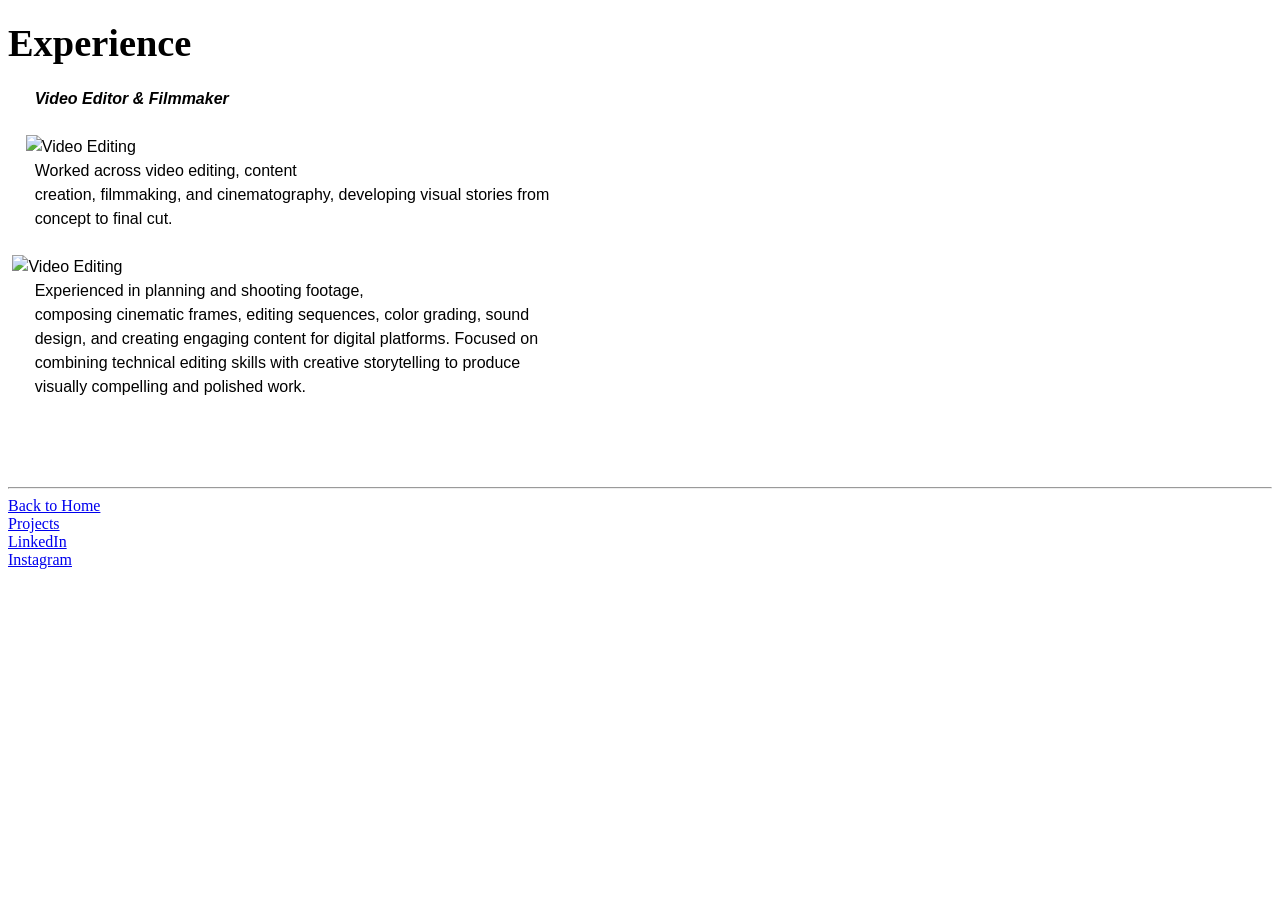
==== Experience.html @ 269ee63b "added: Experience with anchor and img" ====
<!doctype html>
<html lang="en">
  <head>
    <meta charset="UTF-8" />
    <meta name="viewport" content="width=device-width, initial-scale=1.0" />
    <title>Experience</title>
  </head>
  <body>
    <h1>
      <big><b>Experience</b></big>
    </h1>
    <pre style="font-family: Arial, sans-serif; font-size: 16px; line-height: 1.5;">
      <i><b>Video Editor & Filmmaker</b></i> <br>
    <img src="https://imgs.search.brave.com/VS3KbD3pOxqK-H4nipXtQNIQlyXcm5-J8IbIoOaJlJA/rs:fit:860:0:0:0/g:ce/aHR0cHM6Ly9zdGF0/aWMudmVjdGVlenku/Y29tL3N5c3RlbS9y/ZXNvdXJjZXMvdGh1/bWJuYWlscy8wNzAv/NzIxLzIwMy9zbWFs/bC9wcm9mZXNzaW9u/YWwtY2luZW1hLWNh/bWVyYS1vbi10cmlw/b2Qtd2l0aC1ob29k/LWxlbnMtYW5kLWZv/Y3VzLWtub2ItaW4t/c3R1ZGlvLXNldHRp/bmctcGhvdG8uanBl/Zw" alt="Video Editing" height="100">
      Worked across video editing, content                                 
      creation, filmmaking, and cinematography, developing visual stories from
      concept to final cut.
      <br> <img src="https://imgs.search.brave.com/UP0gPEmsCUPEn-EwZ63W3x25-MrdSXhTrMCTFRacwAc/rs:fit:860:0:0:0/g:ce/aHR0cHM6Ly9tZWRp/YS5pc3RvY2twaG90/by5jb20vaWQvMTIx/NTk0MzIzMi9waG90/by92aWRlby1lZGl0/dGluZy10aW1lbGlu/ZS13aXRoLWhhbmQt/Y2xvc2UtdXAuanBn/P3M9NjEyeDYxMiZ3/PTAmaz0yMCZjPTdT/TnUyS0x3MnJqb0RG/RmFaOVlVQXNBNVU5/VGJ1OVV6SHZkdXEz/cHh6azg9" alt="Video Editing" height="100">
      Experienced in planning and shooting footage,
      composing cinematic frames, editing sequences, color grading, sound
      design, and creating engaging content for digital platforms. Focused on
      combining technical editing skills with creative storytelling to produce
      visually compelling and polished work.

    
    </pre>
<hr />
    <a href="index.html">Back to Home</a><br />
    <a href="/projects.html">Projects</a><br />
    <a href="https://www.linkedin.com/in/rishabhdhara">LinkedIn</a><br />
    <a href="https://www.instagram.com/rishabh_OG/">Instagram</a>
    
  </body>
</html>
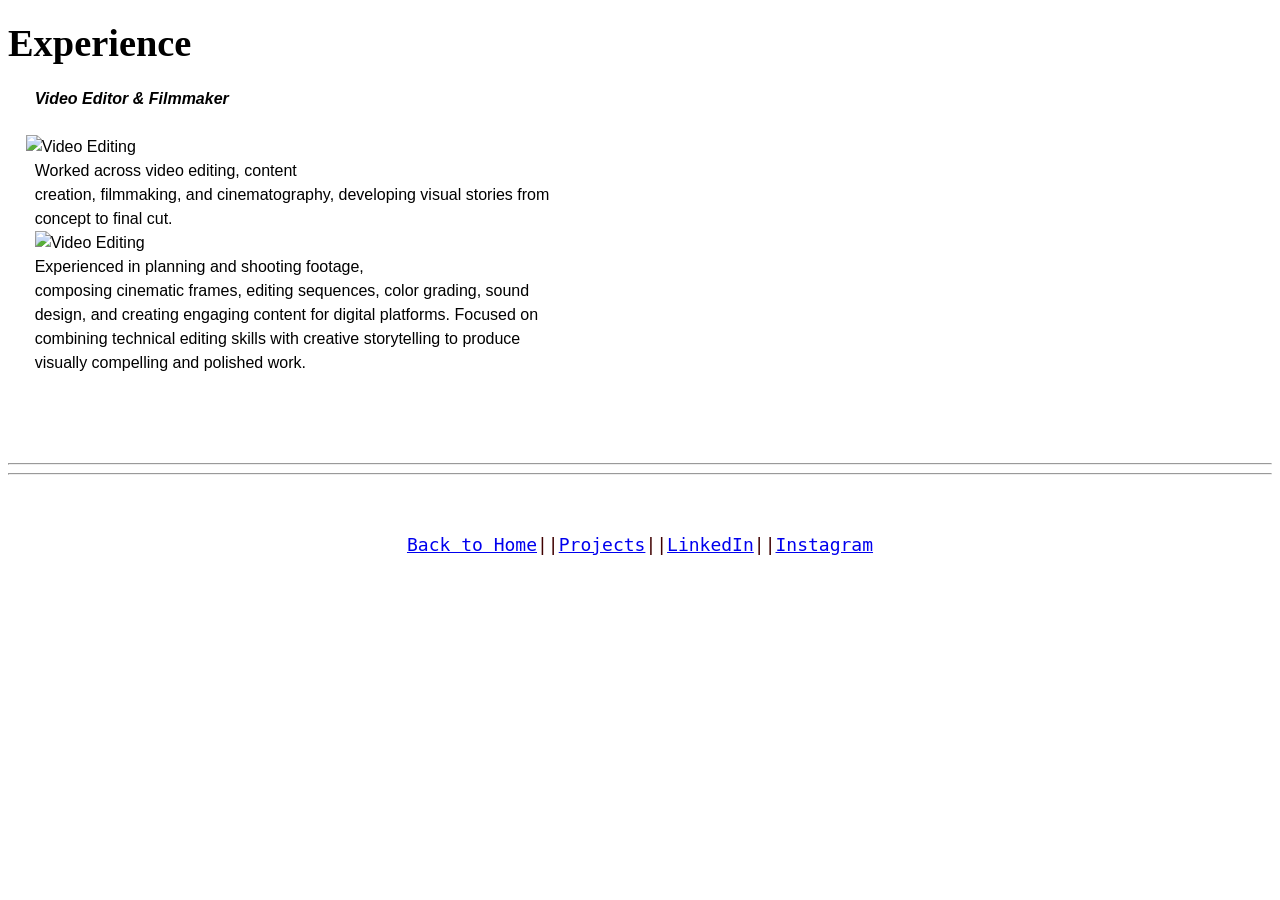
==== commit 1dfdd3e5: "Formatting 1/10" ====
--- a/Experience.html
+++ b/Experience.html
@@ -4,6 +4,7 @@
     <meta charset="UTF-8" />
     <meta name="viewport" content="width=device-width, initial-scale=1.0" />
     <title>Experience</title>
+    <link rel="stylesheet" href="Style.css" />
   </head>
   <body>
     <h1>
@@ -15,7 +16,7 @@
       Worked across video editing, content                                 
       creation, filmmaking, and cinematography, developing visual stories from
       concept to final cut.
-      <br> <img src="https://imgs.search.brave.com/UP0gPEmsCUPEn-EwZ63W3x25-MrdSXhTrMCTFRacwAc/rs:fit:860:0:0:0/g:ce/aHR0cHM6Ly9tZWRp/YS5pc3RvY2twaG90/by5jb20vaWQvMTIx/NTk0MzIzMi9waG90/by92aWRlby1lZGl0/dGluZy10aW1lbGlu/ZS13aXRoLWhhbmQt/Y2xvc2UtdXAuanBn/P3M9NjEyeDYxMiZ3/PTAmaz0yMCZjPTdT/TnUyS0x3MnJqb0RG/RmFaOVlVQXNBNVU5/VGJ1OVV6SHZkdXEz/cHh6azg9" alt="Video Editing" height="100">
+      <span><img src="https://imgs.search.brave.com/UP0gPEmsCUPEn-EwZ63W3x25-MrdSXhTrMCTFRacwAc/rs:fit:860:0:0:0/g:ce/aHR0cHM6Ly9tZWRp/YS5pc3RvY2twaG90/by5jb20vaWQvMTIx/NTk0MzIzMi9waG90/by92aWRlby1lZGl0/dGluZy10aW1lbGlu/ZS13aXRoLWhhbmQt/Y2xvc2UtdXAuanBn/P3M9NjEyeDYxMiZ3/PTAmaz0yMCZjPTdT/TnUyS0x3MnJqb0RG/RmFaOVlVQXNBNVU5/VGJ1OVV6SHZkdXEz/cHh6azg9" alt="Video Editing" height="100"></span>
       Experienced in planning and shooting footage,
       composing cinematic frames, editing sequences, color grading, sound
       design, and creating engaging content for digital platforms. Focused on
@@ -24,11 +25,15 @@
 
     
     </pre>
+
+    
+
 <hr />
-    <a href="index.html">Back to Home</a><br />
-    <a href="/projects.html">Projects</a><br />
-    <a href="https://www.linkedin.com/in/rishabhdhara">LinkedIn</a><br />
-    <a href="https://www.instagram.com/rishabh_OG/">Instagram</a>
+    <hr /><pre class="footer" id="0002">
+    <p><a href="index.html">Back to Home</a>||<a href="project.html">Projects</a>||<a href="https://www.linkedin.com/in/rishabhdhara">LinkedIn</a>||<a href="https://www.instagram.com/rishabh_OG/">Instagram</a></p>
+   
+
+    </pre>
     
   </body>
 </html>
--- a/Style.css
+++ b/Style.css
@@ -0,0 +1,18 @@
+pre.footer[id="0000"] {
+    text-align: center;
+    font-size: 18px;
+    color: #3f0000;
+    margin-top: 20px;
+}
+pre.footer[id="0002"] {
+    text-align: center;
+    font-size: 18px;
+    color: #3f0000;
+    margin-top: 20px;
+}
+pre.footer[id="0001"] {
+    text-align: center;
+    font-size: 18px;
+    color: #3f0000;
+    margin-top: 20px;
+}
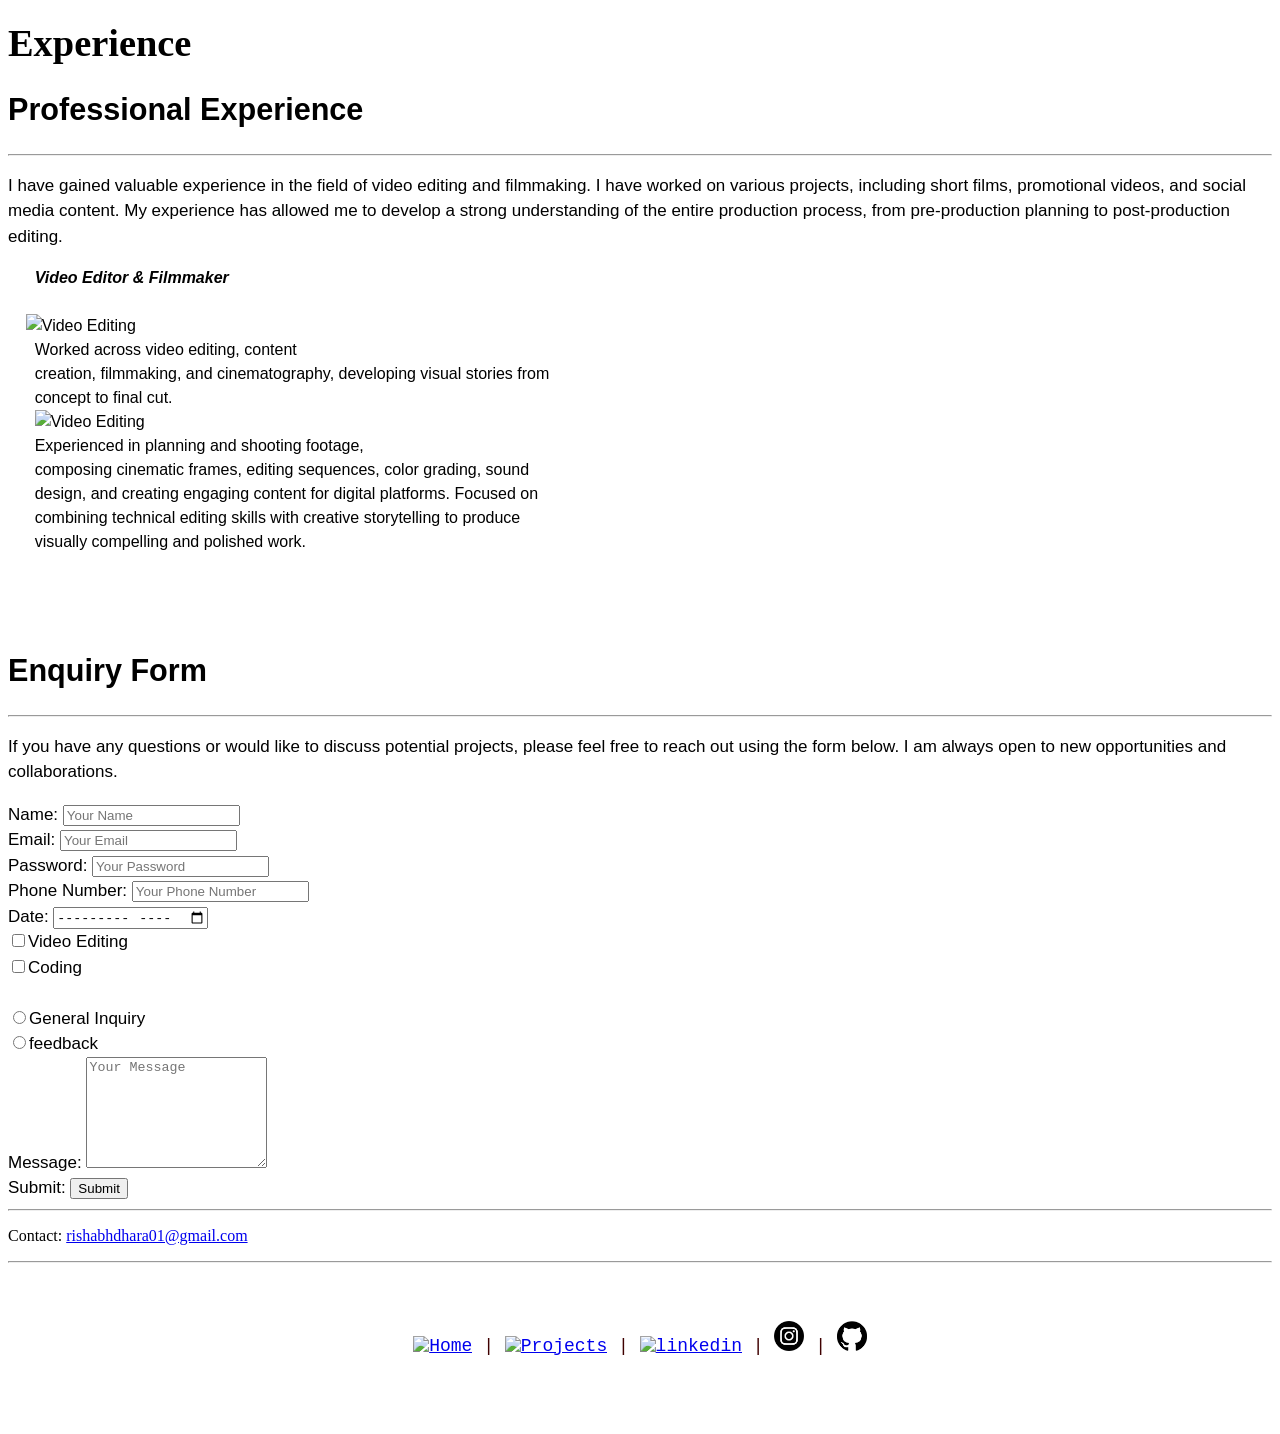
==== commit 69ac8a84: "Formatting update and Form Added" ====
--- a/Experience.html
+++ b/Experience.html
@@ -7,9 +7,23 @@
     <link rel="stylesheet" href="Style.css" />
   </head>
   <body>
+  <header>
     <h1>
       <big><b>Experience</b></big>
     </h1>
+    </header>
+    <main>
+      <section id="experience" style="font-family: Arial, sans-serif; font-size: 17px; line-height: 1.5;">
+        <h2><big>Professional Experience</big></h2>
+        <hr />
+        <p>
+          I have gained valuable experience in the field of video editing and
+          filmmaking. I have worked on various projects, including short films,
+          promotional videos, and social media content. My experience has allowed
+          me to develop a strong understanding of the entire production process,
+          from pre-production planning to post-production editing.
+        </p>
+      </section>
     <pre style="font-family: Arial, sans-serif; font-size: 16px; line-height: 1.5;">
       <i><b>Video Editor & Filmmaker</b></i> <br>
     <img src="https://imgs.search.brave.com/VS3KbD3pOxqK-H4nipXtQNIQlyXcm5-J8IbIoOaJlJA/rs:fit:860:0:0:0/g:ce/aHR0cHM6Ly9zdGF0/aWMudmVjdGVlenku/Y29tL3N5c3RlbS9y/ZXNvdXJjZXMvdGh1/bWJuYWlscy8wNzAv/NzIxLzIwMy9zbWFs/bC9wcm9mZXNzaW9u/YWwtY2luZW1hLWNh/bWVyYS1vbi10cmlw/b2Qtd2l0aC1ob29k/LWxlbnMtYW5kLWZv/Y3VzLWtub2ItaW4t/c3R1ZGlvLXNldHRp/bmctcGhvdG8uanBl/Zw" alt="Video Editing" height="100">
@@ -25,15 +39,67 @@
 
     
     </pre>
-
-    
-
+    <section id="enquiry Form" style="font-family: Arial, sans-serif; font-size: 17px; line-height: 1.5;">
+      <h2><big>Enquiry Form</big></h2>
+      <hr />
+      <p>
+        If you have any questions or would like to discuss potential projects,
+        please feel free to reach out using the form below. I am always open to
+        new opportunities and collaborations.
+      </p>
+      <form action="Book1.xlsx" method="post">
+         <div>
+        <label for="6201">Name:
+        <input type="text" name="name" placeholder="Your Name" required id="6201"/>
+        </label>
+       </div><div>
+        <label for="6202">Email:
+        <input type="email" name="email" placeholder="Your Email" required id="6202"/>
+        </label>
+      </div><div>
+        <label for="6203">Password:
+        <input type="password" name="password" placeholder="Your Password" required id="6203" />
+        </label>
+        </div><div>
+        <label for="6204">Phone Number:
+        <input type="number" name="phone" placeholder="Your Phone Number" required id="6204"/>
+        </label></div><div> 
+        <label for="6205">Date:
+        <input type="month" name="date" placeholder="Date" id="6205"/>
+        </label>
+      </div><div>
+        <label for="editing">
+          <input type="checkbox" name="editing" value="Video Editing" id="editing" />Video Editing
+        </label>
+        </div><div>
+        <label for="coding">
+          <input type="checkbox" name="coding" value="Coding" id="coding" />Coding  
+        </label>
+      </div>
+       <br /> 
+        <div>
+        <label for="6206">
+        <input type="radio" name="selection" value="Inquiry"  id="6206" />General Inquiry
+        </label></div><div>
+        <label for="6207">
+        <input type="radio" name="selection" value="feedback" id="6207"/>feedback
+        </label></div><div>
+        <label for="6208">Message:
+        <textarea name="message" placeholder="Your Message" id="6208" rows="7"></textarea>
+        </label></div>
+        <label for="6209">Submit:
+        <input type="submit" value="Submit" />
+        </label>
+      </form>
+    </section>
+    </main>
 <hr />
+<footer>
+      <p>Contact: <a href="mailto:rishabhdhara01@gmail.com">rishabhdhara01@gmail.com</a></p>
     <hr /><pre class="footer" id="0002">
-    <p><a href="index.html">Back to Home</a>||<a href="project.html">Projects</a>||<a href="https://www.linkedin.com/in/rishabhdhara">LinkedIn</a>||<a href="https://www.instagram.com/rishabh_OG/">Instagram</a></p>
-   
-
+    <p><a href="index.html" target="_main"><img src="https://encrypted-tbn0.gstatic.com/images?q=tbn:ANd9GcR5SNxfyJ2fvpPydtsc8FmJUQuijeT3QdW4n1uNuYnGiA&s=10" alt="Home" height="30"></a> | <a href="project.html" target="_main"><img src="https://encrypted-tbn0.gstatic.com/images?q=tbn:ANd9GcSno2-ny2hloffRtIvtWiUrnJCTXKwWkwwqwgf_qIYuGQ&s=10" alt="Projects" height="30"></a> | <a href="https://www.linkedin.com/in/rishabhdhara" target="_main"><img src="https://encrypted-tbn0.gstatic.com/images?q=tbn:ANd9GcTwRDyprTqpfhdDIHOpQFw5C1H5iXjoJVMPTIxKQuyKoA&s=10" alt="linkedin" height="30"></a> | <a href="https://www.instagram.com/rishabh_OG/" target="_main"><img src="[data-uri]" alt="instagram" height="30"></a> | <a href="https://github.com/rishabhdhara" target="_main"><img src="[data-uri]" alt="GitHub" height="30"></a></p>
     </pre>
+</footer>
     
   </body>
 </html>
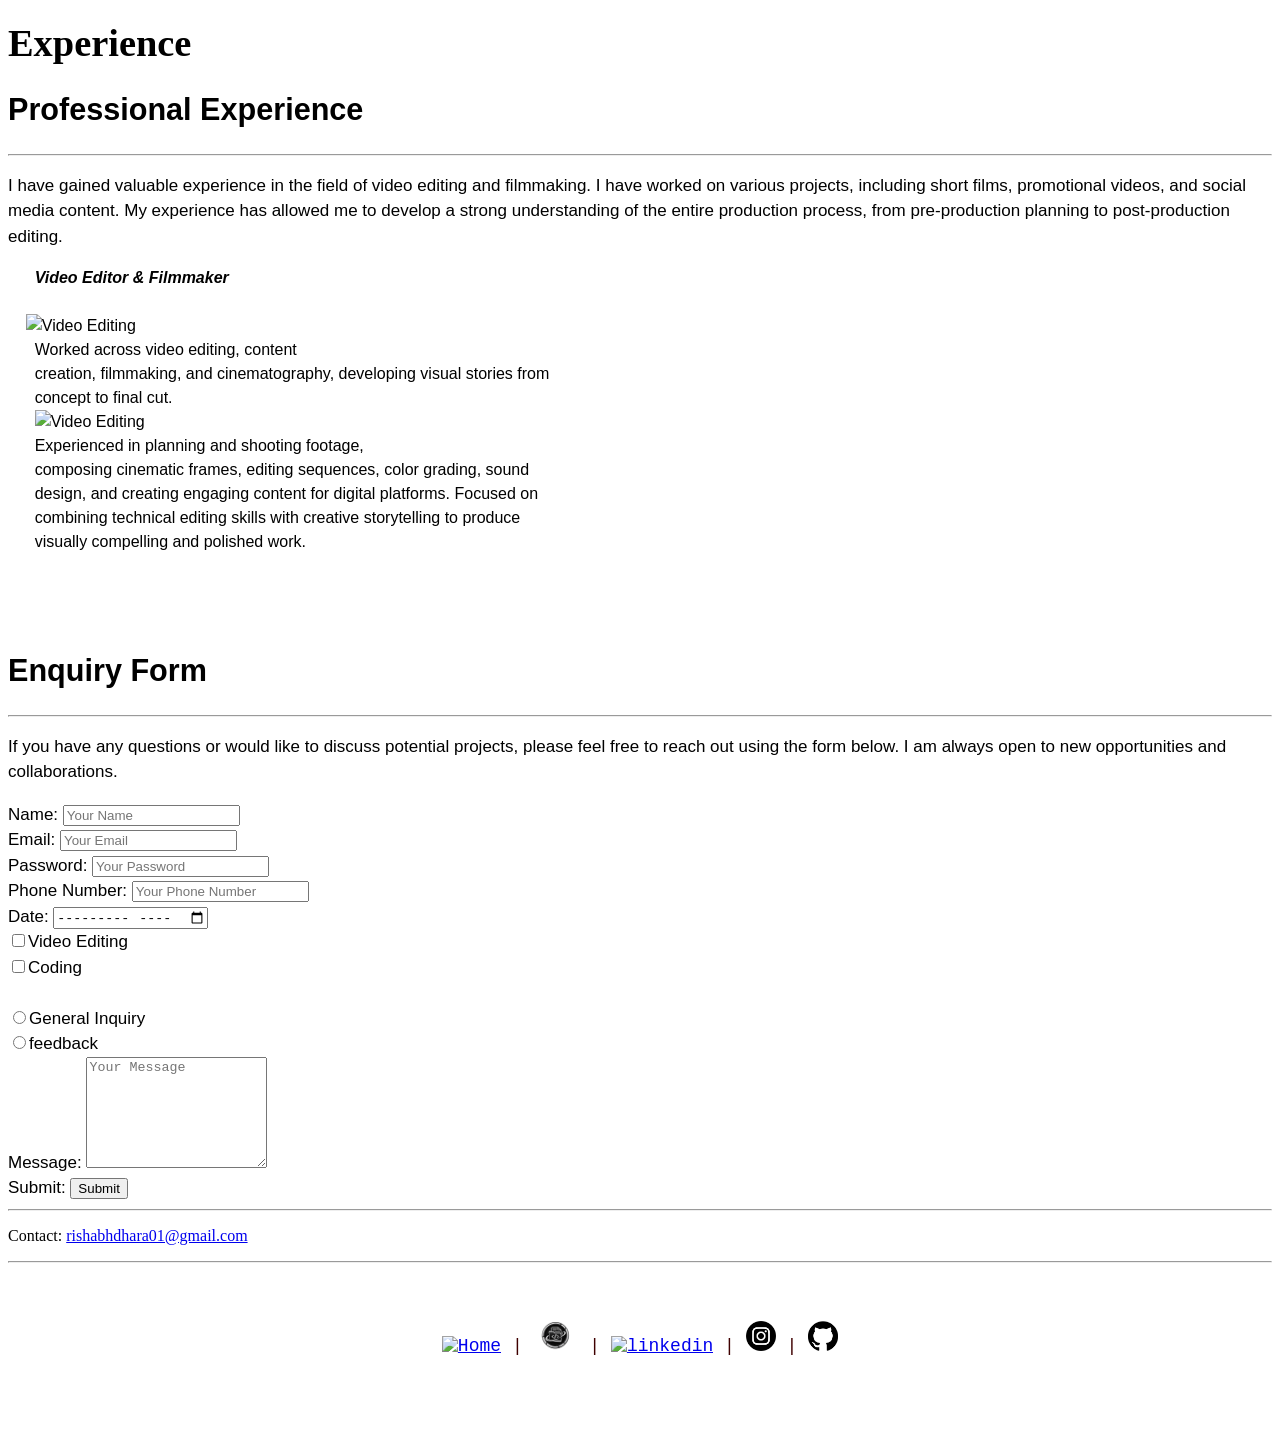
==== commit 463c4283: "Updated logo on all pages with clickable icons" ====
--- a/Experience.html
+++ b/Experience.html
@@ -97,7 +97,7 @@
 <footer>
       <p>Contact: <a href="mailto:rishabhdhara01@gmail.com">rishabhdhara01@gmail.com</a></p>
     <hr /><pre class="footer" id="0002">
-    <p><a href="index.html" target="_main"><img src="https://encrypted-tbn0.gstatic.com/images?q=tbn:ANd9GcR5SNxfyJ2fvpPydtsc8FmJUQuijeT3QdW4n1uNuYnGiA&s=10" alt="Home" height="30"></a> | <a href="project.html" target="_main"><img src="https://encrypted-tbn0.gstatic.com/images?q=tbn:ANd9GcSno2-ny2hloffRtIvtWiUrnJCTXKwWkwwqwgf_qIYuGQ&s=10" alt="Projects" height="30"></a> | <a href="https://www.linkedin.com/in/rishabhdhara" target="_main"><img src="https://encrypted-tbn0.gstatic.com/images?q=tbn:ANd9GcTwRDyprTqpfhdDIHOpQFw5C1H5iXjoJVMPTIxKQuyKoA&s=10" alt="linkedin" height="30"></a> | <a href="https://www.instagram.com/rishabh_OG/" target="_main"><img src="[data-uri]" alt="instagram" height="30"></a> | <a href="https://github.com/rishabhdhara" target="_main"><img src="[data-uri]" alt="GitHub" height="30"></a></p>
+    <p><a href="index.html" target="_main"><img src="https://encrypted-tbn0.gstatic.com/images?q=tbn:ANd9GcR5SNxfyJ2fvpPydtsc8FmJUQuijeT3QdW4n1uNuYnGiA&s=10" alt="Home" height="30"></a> | <a href="project.html" target="_main"><img src="project.png" alt="Projects" height="30"></a> | <a href="https://www.linkedin.com/in/rishabhdhara" target="_main"><img src="https://encrypted-tbn0.gstatic.com/images?q=tbn:ANd9GcTwRDyprTqpfhdDIHOpQFw5C1H5iXjoJVMPTIxKQuyKoA&s=10" alt="linkedin" height="30"></a> | <a href="https://www.instagram.com/rishabh_OG/" target="_main"><img src="[data-uri]" alt="instagram" height="30"></a> | <a href="https://github.com/rishabhdhara" target="_main"><img src="[data-uri]" alt="GitHub" height="30"></a></p>
     </pre>
 </footer>
     
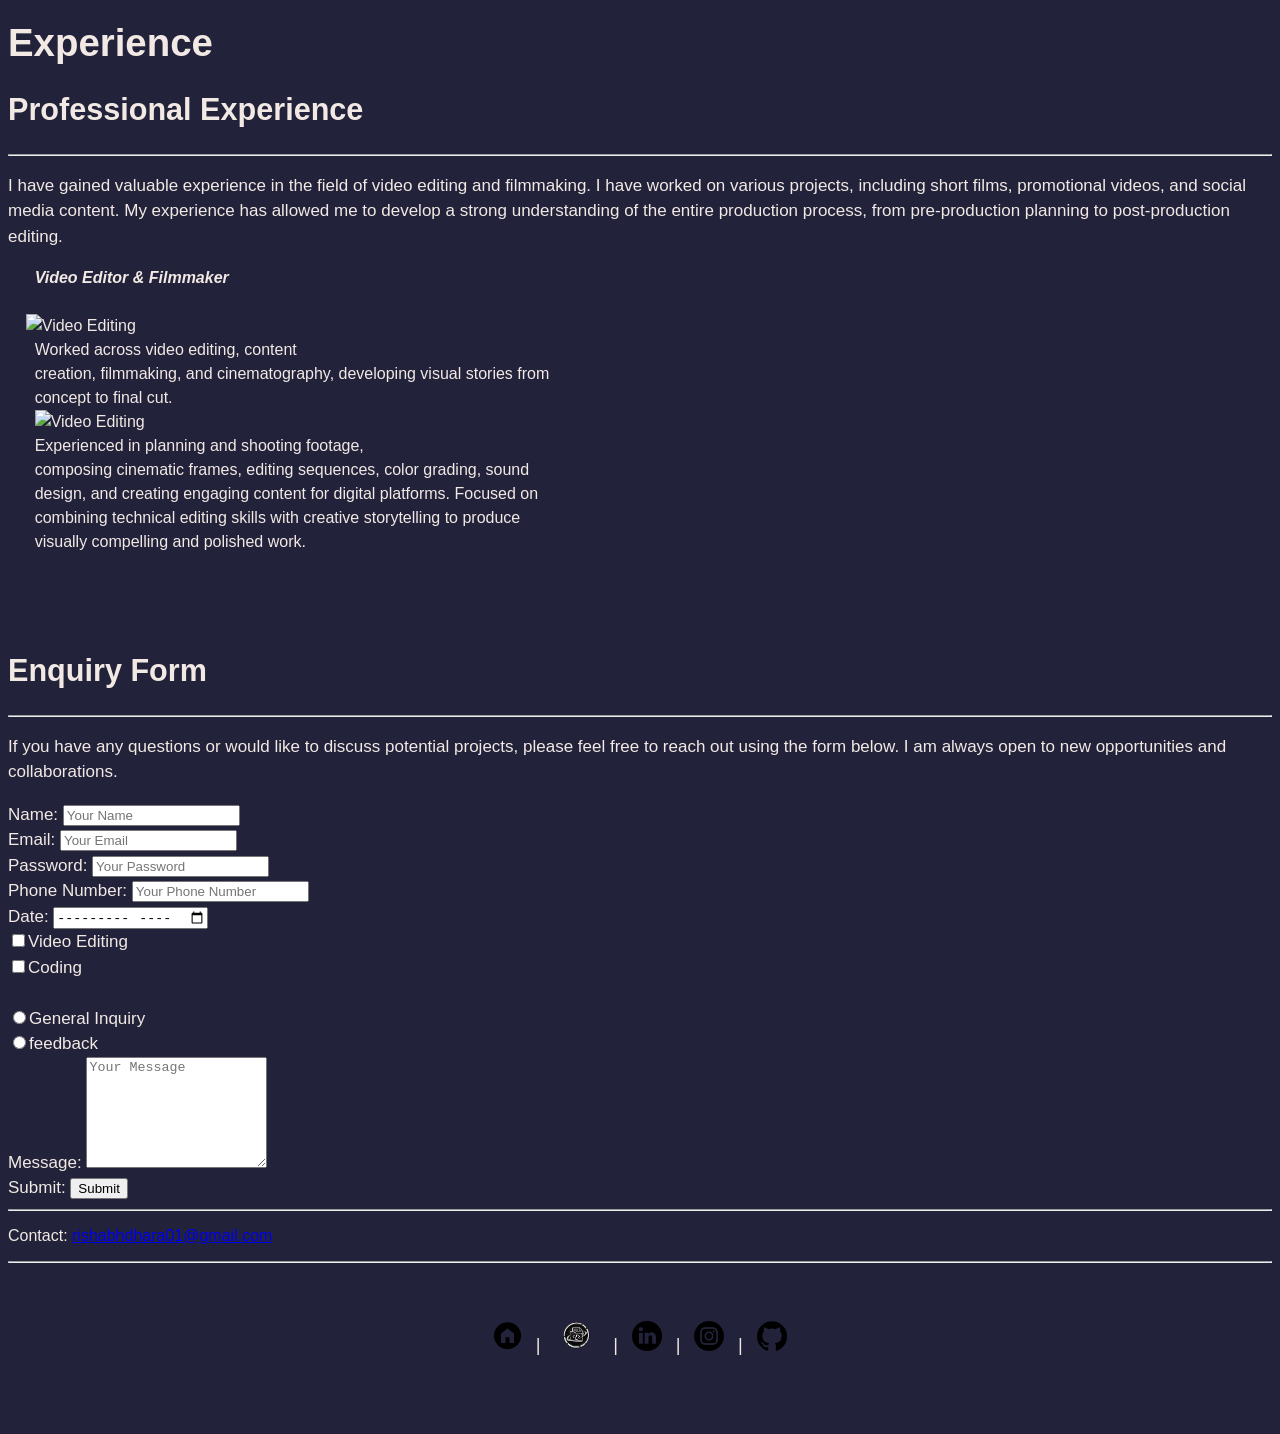
==== commit f62b7b37: "Updaate in css a bit and new img with 4/10" ====
--- a/Experience.html
+++ b/Experience.html
@@ -97,7 +97,7 @@
 <footer>
       <p>Contact: <a href="mailto:rishabhdhara01@gmail.com">rishabhdhara01@gmail.com</a></p>
     <hr /><pre class="footer" id="0002">
-    <p><a href="index.html" target="_main"><img src="https://encrypted-tbn0.gstatic.com/images?q=tbn:ANd9GcR5SNxfyJ2fvpPydtsc8FmJUQuijeT3QdW4n1uNuYnGiA&s=10" alt="Home" height="30"></a> | <a href="project.html" target="_main"><img src="project.png" alt="Projects" height="30"></a> | <a href="https://www.linkedin.com/in/rishabhdhara" target="_main"><img src="https://encrypted-tbn0.gstatic.com/images?q=tbn:ANd9GcTwRDyprTqpfhdDIHOpQFw5C1H5iXjoJVMPTIxKQuyKoA&s=10" alt="linkedin" height="30"></a> | <a href="https://www.instagram.com/rishabh_OG/" target="_main"><img src="[data-uri]" alt="instagram" height="30"></a> | <a href="https://github.com/rishabhdhara" target="_main"><img src="[data-uri]" alt="GitHub" height="30"></a></p>
+    <p><a href="index.html" target="_main"><img src="homee.png" alt="Home" height="30"></a> | <a href="project.html" target="_main"><img src="projt.png" alt="Projects" height="30"></a> | <a href="https://www.linkedin.com/in/rishabhdhara" target="_main"><img src="linin.png" alt="linkedin" height="30"></a> | <a href="https://www.instagram.com/rishabh_OG/" target="_main"><img src="ins.png" alt="instagram" height="30"></a> | <a href="https://github.com/rishabhdhara" target="_main"><img src="git.png" alt="GitHub" height="30"></a></p>
     </pre>
 </footer>
     
--- a/Style.css
+++ b/Style.css
@@ -1,18 +1,37 @@
+html {
+    scroll-behavior: smooth;
+    background-color: #22223b;
+    font-family: Arial, Helvetica, sans-serif; color: #f2e9e4;
+    accent-color: #c9ada7;
+}
+
+img#Rish {
+    border-radius: 50%;
+    display: block;
+    margin-left: auto;
+    margin-right: auto;
+}
+p#social {
+    text-align: center;
+    font-size: 18px;
+    color: #f2e9e4;
+}
+
 pre.footer[id="0000"] {
     text-align: center;
     font-size: 18px;
-    color: #3f0000;
+    color: #f2e9e4  ;
     margin-top: 20px;
 }
 pre.footer[id="0002"] {
     text-align: center;
     font-size: 18px;
-    color: #3f0000;
+    color: #f2e9e4  ;
     margin-top: 20px;
 }
 pre.footer[id="0001"] {
     text-align: center;
     font-size: 18px;
-    color: #3f0000;
+    color: #f2e9e4  ;
     margin-top: 20px;
 }
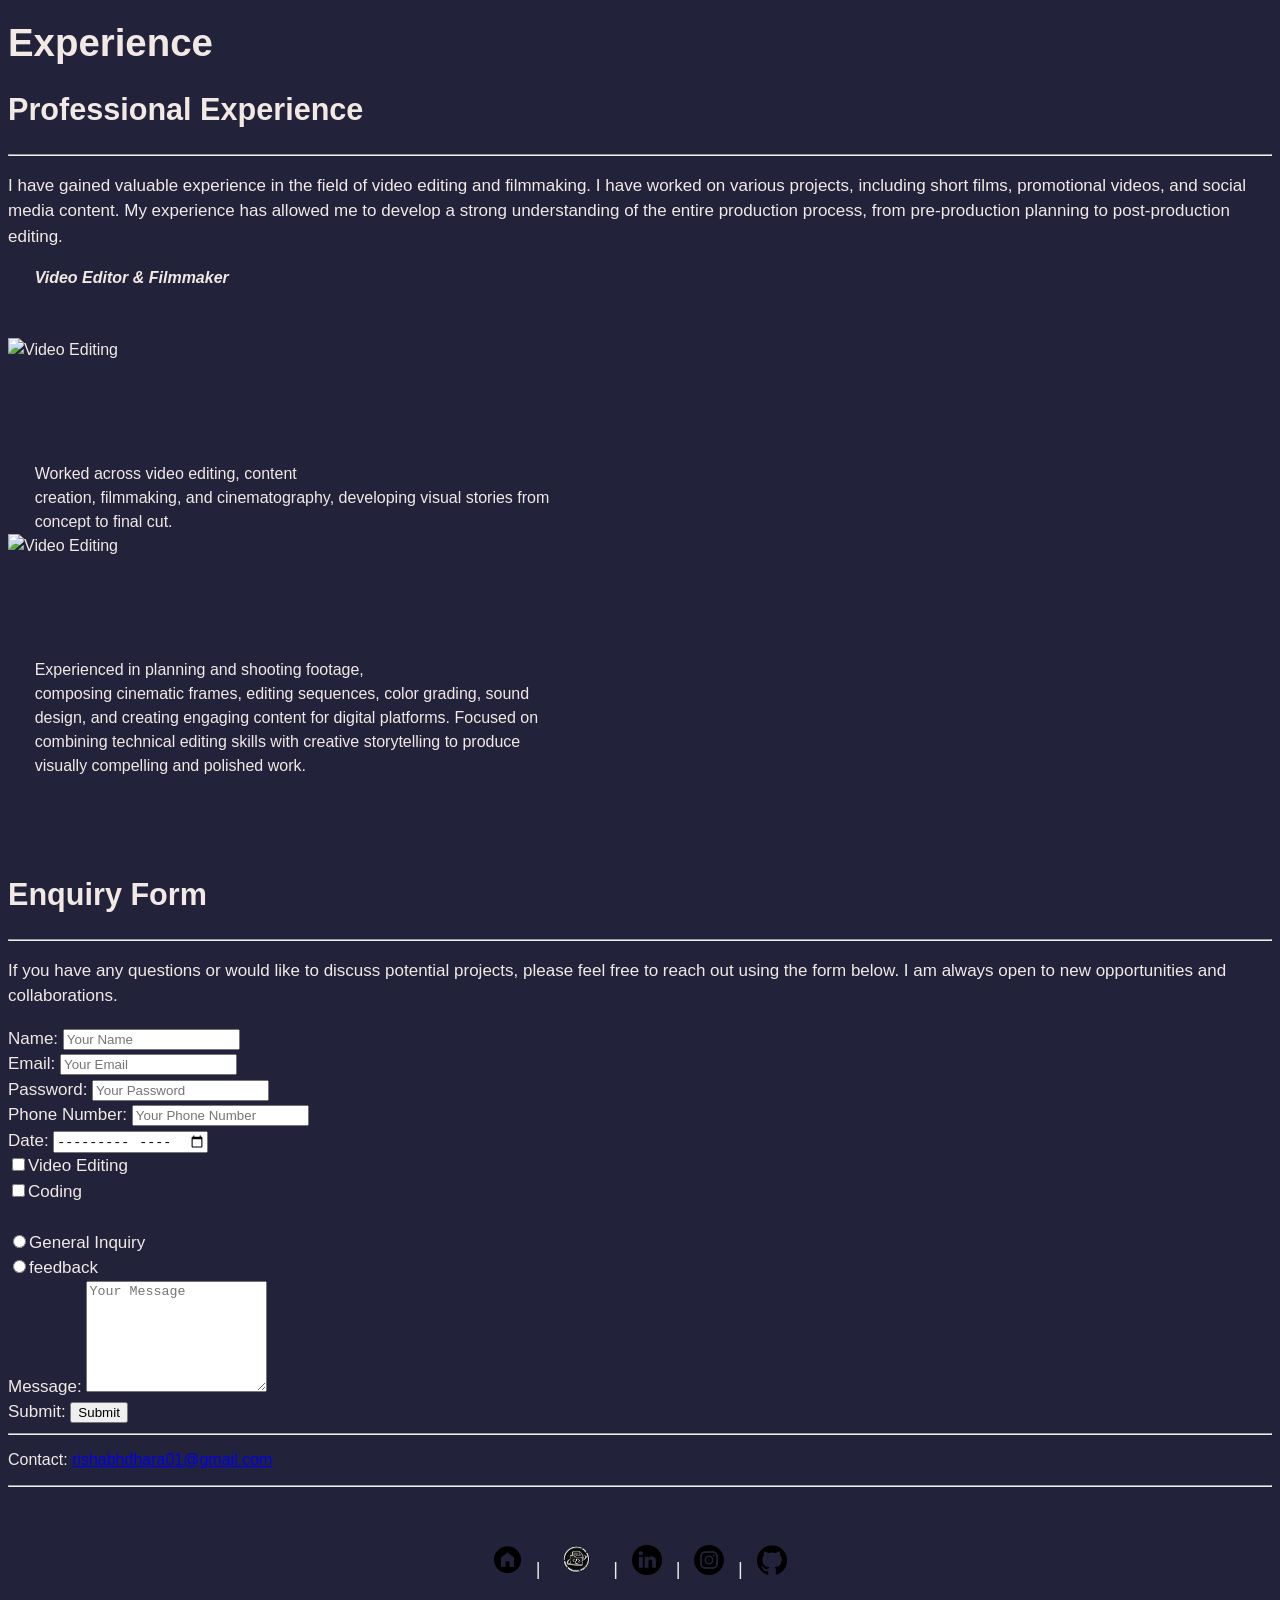
==== commit c092809d: "added: assets and formatted images" ====
--- a/Experience.html
+++ b/Experience.html
@@ -26,11 +26,10 @@
       </section>
     <pre style="font-family: Arial, sans-serif; font-size: 16px; line-height: 1.5;">
       <i><b>Video Editor & Filmmaker</b></i> <br>
-    <img src="https://imgs.search.brave.com/VS3KbD3pOxqK-H4nipXtQNIQlyXcm5-J8IbIoOaJlJA/rs:fit:860:0:0:0/g:ce/aHR0cHM6Ly9zdGF0/aWMudmVjdGVlenku/Y29tL3N5c3RlbS9y/ZXNvdXJjZXMvdGh1/bWJuYWlscy8wNzAv/NzIxLzIwMy9zbWFs/bC9wcm9mZXNzaW9u/YWwtY2luZW1hLWNh/bWVyYS1vbi10cmlw/b2Qtd2l0aC1ob29k/LWxlbnMtYW5kLWZv/Y3VzLWtub2ItaW4t/c3R1ZGlvLXNldHRp/bmctcGhvdG8uanBl/Zw" alt="Video Editing" height="100">
+    <img id="edit101" src="https://imgs.search.brave.com/VS3KbD3pOxqK-H4nipXtQNIQlyXcm5-J8IbIoOaJlJA/rs:fit:860:0:0:0/g:ce/aHR0cHM6Ly9zdGF0/aWMudmVjdGVlenku/Y29tL3N5c3RlbS9y/ZXNvdXJjZXMvdGh1/bWJuYWlscy8wNzAv/NzIxLzIwMy9zbWFs/bC9wcm9mZXNzaW9u/YWwtY2luZW1hLWNh/bWVyYS1vbi10cmlw/b2Qtd2l0aC1ob29k/LWxlbnMtYW5kLWZv/Y3VzLWtub2ItaW4t/c3R1ZGlvLXNldHRp/bmctcGhvdG8uanBl/Zw" alt="Video Editing" height="100">
       Worked across video editing, content                                 
       creation, filmmaking, and cinematography, developing visual stories from
-      concept to final cut.
-      <span><img src="https://imgs.search.brave.com/UP0gPEmsCUPEn-EwZ63W3x25-MrdSXhTrMCTFRacwAc/rs:fit:860:0:0:0/g:ce/aHR0cHM6Ly9tZWRp/YS5pc3RvY2twaG90/by5jb20vaWQvMTIx/NTk0MzIzMi9waG90/by92aWRlby1lZGl0/dGluZy10aW1lbGlu/ZS13aXRoLWhhbmQt/Y2xvc2UtdXAuanBn/P3M9NjEyeDYxMiZ3/PTAmaz0yMCZjPTdT/TnUyS0x3MnJqb0RG/RmFaOVlVQXNBNVU5/VGJ1OVV6SHZkdXEz/cHh6azg9" alt="Video Editing" height="100"></span>
+      concept to final cut.<span><img id="edit102" src="https://imgs.search.brave.com/UP0gPEmsCUPEn-EwZ63W3x25-MrdSXhTrMCTFRacwAc/rs:fit:860:0:0:0/g:ce/aHR0cHM6Ly9tZWRp/YS5pc3RvY2twaG90/by5jb20vaWQvMTIx/NTk0MzIzMi9waG90/by92aWRlby1lZGl0/dGluZy10aW1lbGlu/ZS13aXRoLWhhbmQt/Y2xvc2UtdXAuanBn/P3M9NjEyeDYxMiZ3/PTAmaz0yMCZjPTdT/TnUyS0x3MnJqb0RG/RmFaOVlVQXNBNVU5/VGJ1OVV6SHZkdXEz/cHh6azg9" alt="Video Editing" height="100"></span>
       Experienced in planning and shooting footage,
       composing cinematic frames, editing sequences, color grading, sound
       design, and creating engaging content for digital platforms. Focused on
@@ -97,7 +96,7 @@
 <footer>
       <p>Contact: <a href="mailto:rishabhdhara01@gmail.com">rishabhdhara01@gmail.com</a></p>
     <hr /><pre class="footer" id="0002">
-    <p><a href="index.html" target="_main"><img src="homee.png" alt="Home" height="30"></a> | <a href="project.html" target="_main"><img src="projt.png" alt="Projects" height="30"></a> | <a href="https://www.linkedin.com/in/rishabhdhara" target="_main"><img src="linin.png" alt="linkedin" height="30"></a> | <a href="https://www.instagram.com/rishabh_OG/" target="_main"><img src="ins.png" alt="instagram" height="30"></a> | <a href="https://github.com/rishabhdhara" target="_main"><img src="git.png" alt="GitHub" height="30"></a></p>
+    <p><a href="index.html" target="_main"><img src="assets/homee.png" alt="Home" height="30"></a> | <a href="project.html" target="_main"><img src="assets/projt.png" alt="Projects" height="30"></a> | <a href="https://www.linkedin.com/in/rishabhdhara" target="_main"><img src="assets/linin.png" alt="linkedin" height="30"></a> | <a href="https://www.instagram.com/rishabh_OG/" target="_main"><img src="assets/ins.png" alt="instagram" height="30"></a> | <a href="https://github.com/rishabhdhara" target="_main"><img src="assets/git.png" alt="GitHub" height="30"></a></p>
     </pre>
 </footer>
     
--- a/Style.css
+++ b/Style.css
@@ -34,4 +34,18 @@
     font-size: 18px;
     color: #f2e9e4  ;
     margin-top: 20px;
+}
+img#edit101 {
+    
+    display: block;
+    margin-left: auto;
+    margin-right: 0;
+
+}
+img#edit102 {
+    
+    display: block;
+    margin-left: auto;
+    margin-right: 0;
+
 }
